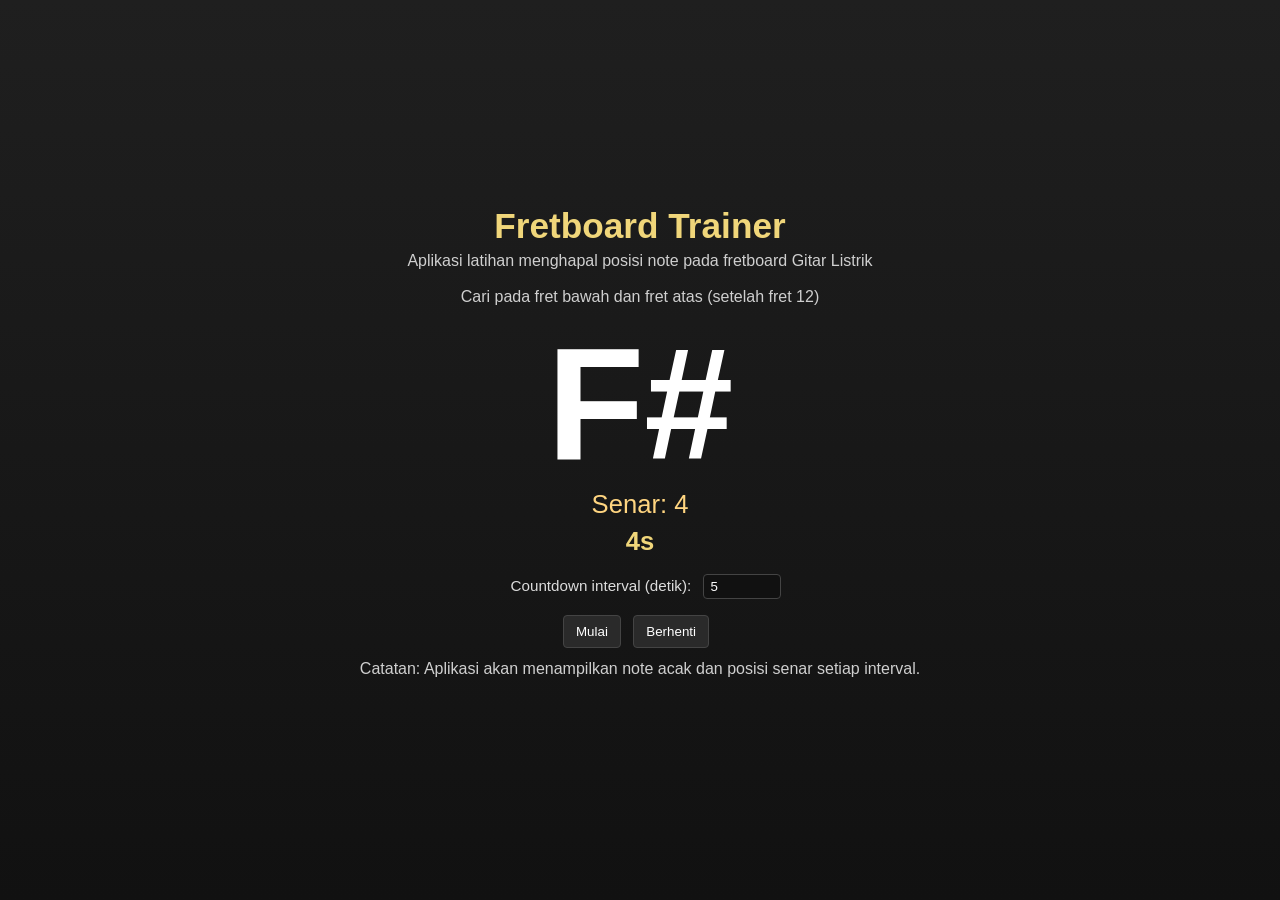
==== index.html @ 25eb0801 "Add files via upload" ====
<!DOCTYPE html>
<html lang="en">
<head>
<meta charset="UTF-8">
<meta name="viewport" content="width=device-width, initial-scale=1.0">
<title>Fretboard Trainer — Latihan Menghapal Fretboard</title>
<meta name="description" content="A tool for practicing musicians to randomly generate musical keys for exercises. Perfect for improving proficiency in all 12 keys.">
<meta name="keywords" content="music practice, musical key, random key generator, music exercises, all 12 keys, music training tool, music theory practice">
<link rel="preload" href="/random-key/flat.woff2" as="font" type="font/woff2">
<link rel="stylesheet" href="styles.css">
<link rel="shortcut icon" href="/img/favicon.png?v=4" />
<link rel="canonical" href="https://ro-che.info/random-key">
<meta property="og:title" content="Random Musical Key Generator for Practice">
<meta property="og:description" content="Enhance your music practice with a tool that randomly generates keys. Ideal for musicians looking to master all 12 keys.">
<meta property="og:url" content="https://ro-che.info/random-key">
<meta property="og:type" content="website">
<meta name="twitter:card" content="summary">
<meta name="twitter:title" content="Random Musical Key Generator for Practice">
<meta name="twitter:description" content="Randomly generate musical keys to practice and master all 12 keys. Suitable for musicians of all levels.">
<meta name="twitter:url" content="https://ro-che.info/random-key">
<meta name="author" content="Roman Cheplyaka">
<meta name="robots" content="index, follow">
</head>
<body>
<div class="container">
  <h1 class="title">Fretboard Trainer</h1>
  <p class="subtitle">Aplikasi latihan menghapal posisi note pada fretboard Gitar Listrik</p>
  <p class="subtitle">Cari pada fret bawah dan fret atas (setelah fret 12)</p>

  <div id="display-area">
    <div id="display-note">C</div>
    <div id="display-position">Senar: <span id="string-num">1</span></div>
    <div id="countdown" class="countdown">5s</div>
  </div>

  <div class="controls">
    <p>

      <label class="interval-label">Countdown interval (detik): <input id="interval-input" type="number" min="1" value="5"></label>
    </p>
    <button id="start-btn">Mulai</button>
    <button id="stop-btn">Berhenti</button>
  </div>

  <p class="note">Catatan: Aplikasi akan menampilkan note acak dan posisi senar setiap interval.</p>
</div>
<script src="script.js?v=5"></script>
</body>
</html>
---- styles.css ----
@font-face {
  font-family: 'Nunito';
  font-style: normal;
  font-weight: 700;
  /*font-display: swap;*/
  font-display: block;
  src: url('/random-key/Nunito.woff2') format('woff2');
}
@font-face {
    font-family: 'flat';
    src: url('/random-key/flat.woff2') format('woff2');
    font-weight: bold;
    font-style: normal;
}

body, html {
  height: 100%;
  margin: 0;
  display: flex;
  align-items: center;
  justify-content: center;
  background: linear-gradient(180deg,#1f1f1f 0%, #111 100%);
  font-family: Helvetica, Arial, sans-serif;
  color: #e6e6e6;
}

.container {
  text-align: center;
  color: #f0d67a;
  max-width: 900px;
  padding: 24px;
}

.title {
  font-size: 2.2rem;
  margin: 0 0 6px 0;
}
.subtitle { color: #cfcfcf; margin: 0 0 18px 0; }

#display-area { margin: 12px 0 18px 0; }

#display-note {
  font-family: 'Nunito', sans-serif;
  font-size: 10rem;
  font-weight: 800;
  line-height: 1;
  color: #fff;
}

#display-position { font-size: 1.6rem; color: #ffd580; margin-top: 6px; }

.countdown {
  font-size: 1.6rem;
  font-weight: 700;
  margin-top: 8px;
  color: #f0d67a;
}

.controls { margin-top: 14px; }
.controls button { background:#2a2a2a; color:#fff; border:1px solid #444; padding:8px 12px; margin-right:8px; cursor:pointer; border-radius:4px; }
.controls button:hover{ background:#333 }
.interval-label { margin-left:12px; font-size:0.95rem; color:#dcdcdc }
.interval-label input{ width:64px; margin-left:8px; padding:4px 6px; border-radius:4px; border:1px solid #444; background:#111; color:#fff }

.note { margin-top:12px; color:#cfcfcf }

/* Responsive tweaks */
@media (max-width:600px){
  #display-note{ font-size:4rem }
  #display-position{ font-size:1.2rem }
}
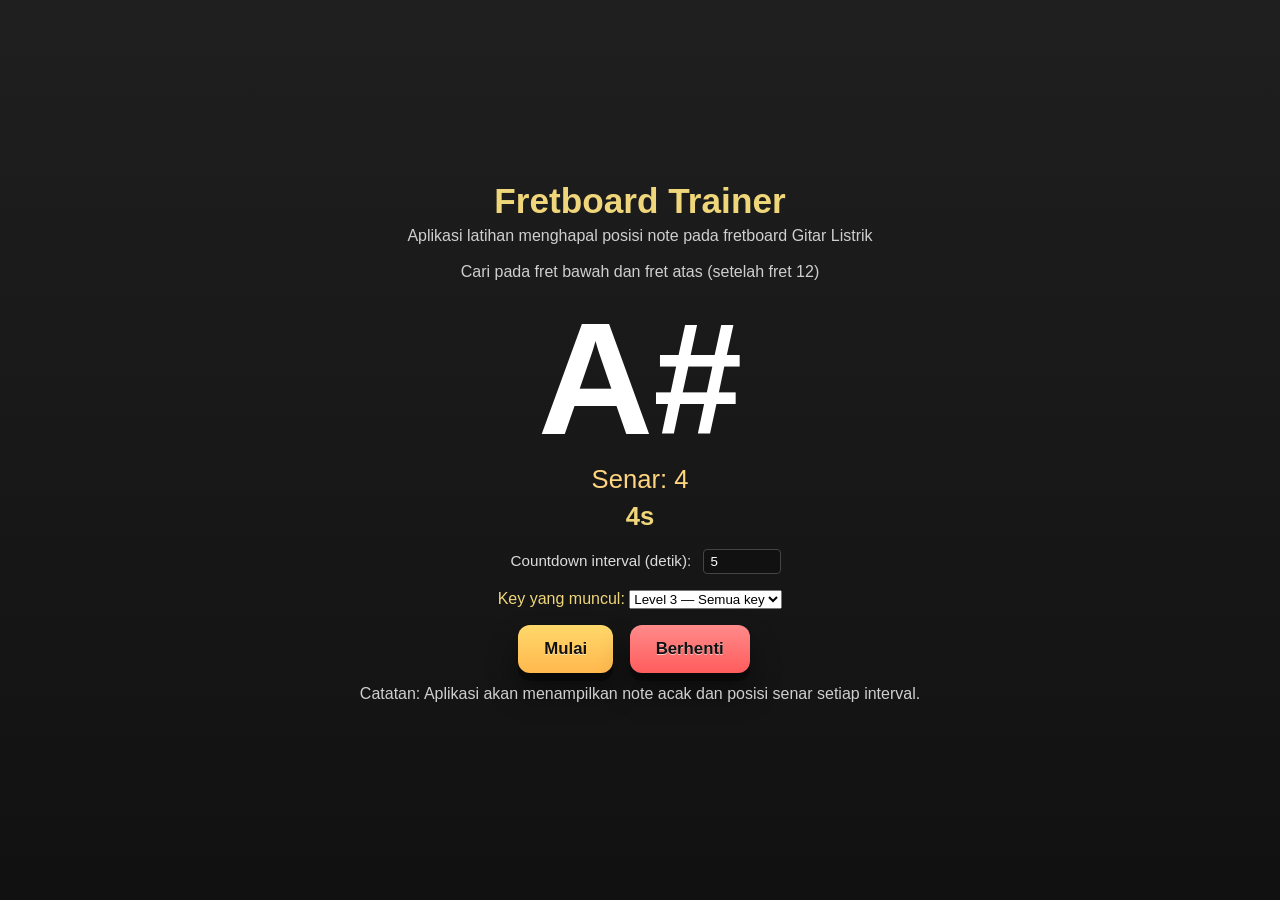
==== commit 188e0a7d: "Tambah Suara dan Level" ====
--- a/index.html
+++ b/index.html
@@ -38,12 +38,24 @@
 
       <label class="interval-label">Countdown interval (detik): <input id="interval-input" type="number" min="1" value="5"></label>
     </p>
+    <p>
+      <label class="level-label">Key yang muncul:
+        <select id="level-select">
+          <option value="1">Level 1 — A, B, C, D</option>
+          <option value="2">Level 2 — E, F, G</option>
+          <option value="3" selected>Level 3 — Semua key</option>
+        </select>
+      </label>
+    </p>
     <button id="start-btn">Mulai</button>
     <button id="stop-btn">Berhenti</button>
   </div>
 
   <p class="note">Catatan: Aplikasi akan menampilkan note acak dan posisi senar setiap interval.</p>
 </div>
-<script src="script.js?v=5"></script>
+  <!-- Preload bell sound for key changes -->
+  <audio id="bell-audio" src="bell.mp3" preload="auto"></audio>
+  <script src="script.js?v=5"></script>
 </body>
 </html>
+
--- a/styles.css
+++ b/styles.css
@@ -56,6 +56,43 @@
   color: #f0d67a;
 }
 
+/* Bigger, 3D-style primary buttons */
+#start-btn, #stop-btn {
+  font-size: 1.05rem;
+  font-weight: 700;
+  padding: 14px 26px;
+  margin-right: 12px;
+  border-radius: 12px;
+  border: none;
+  cursor: pointer;
+  color: #111;
+  text-shadow: 0 1px 0 rgba(255,255,255,0.6);
+  box-shadow: 0 8px 0 rgba(0,0,0,0.35), 0 18px 30px rgba(0,0,0,0.45);
+  transition: transform 0.08s linear, box-shadow 0.08s linear;
+}
+
+/* Start button (warm yellow/orange) */
+#start-btn {
+  background: linear-gradient(180deg, #ffd86b 0%, #ffb84d 100%);
+}
+
+/* Stop button (soft red) */
+#stop-btn {
+  background: linear-gradient(180deg, #ff8b8b 0%, #ff5c5c 100%);
+}
+
+/* Hover lifts slightly */
+#start-btn:hover, #stop-btn:hover {
+  transform: translateY(-3px);
+  box-shadow: 0 12px 0 rgba(0,0,0,0.35), 0 24px 36px rgba(0,0,0,0.45);
+}
+
+/* Active (pressed) state */
+#start-btn:active, #stop-btn:active {
+  transform: translateY(6px);
+  box-shadow: 0 2px 0 rgba(0,0,0,0.35), 0 8px 14px rgba(0,0,0,0.4);
+}
+
 .controls { margin-top: 14px; }
 .controls button { background:#2a2a2a; color:#fff; border:1px solid #444; padding:8px 12px; margin-right:8px; cursor:pointer; border-radius:4px; }
 .controls button:hover{ background:#333 }
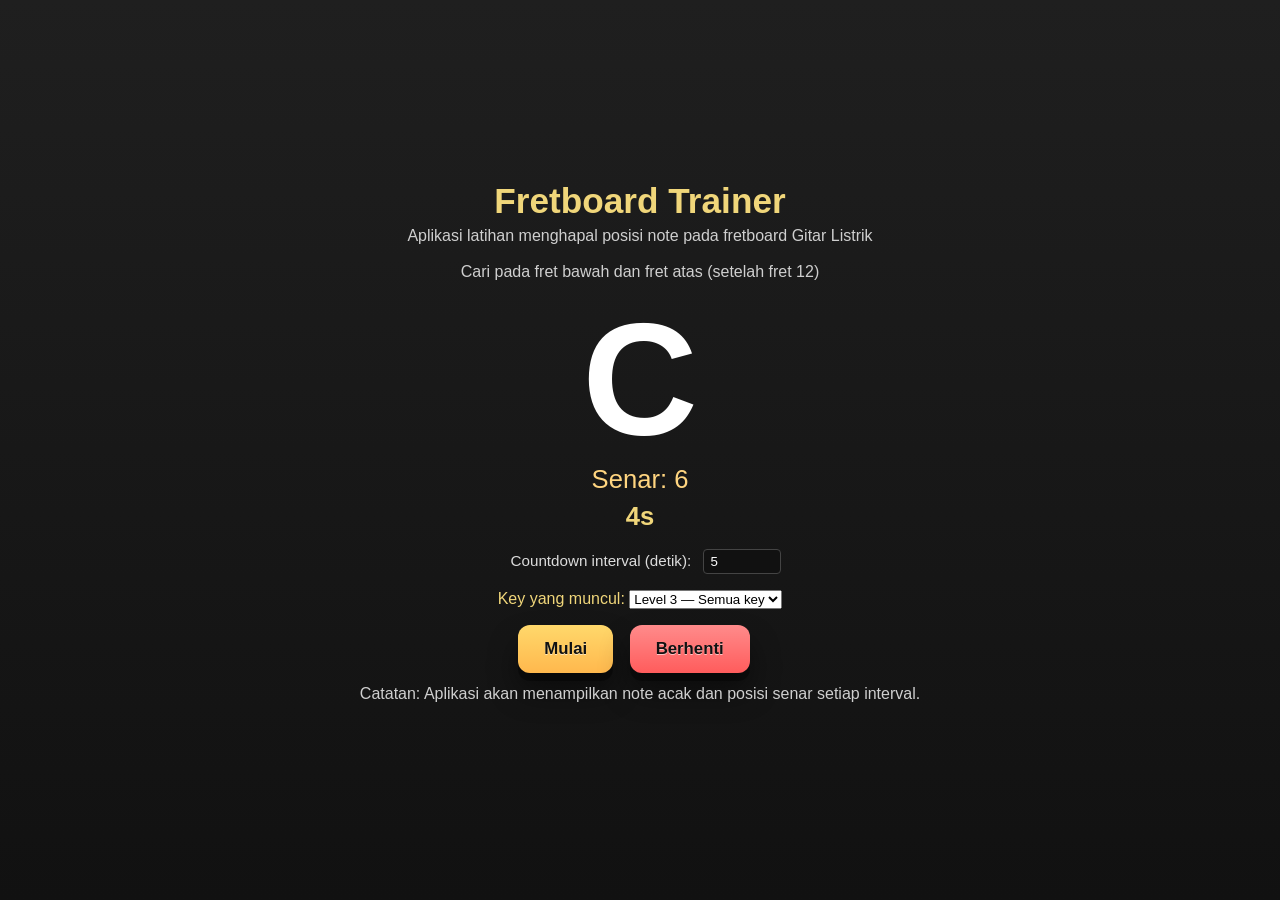
==== commit 00e94026: "Add files via upload" ====
--- a/index.html
+++ b/index.html
@@ -9,15 +9,12 @@
 <link rel="preload" href="/random-key/flat.woff2" as="font" type="font/woff2">
 <link rel="stylesheet" href="styles.css">
 <link rel="shortcut icon" href="/img/favicon.png?v=4" />
-<link rel="canonical" href="https://ro-che.info/random-key">
 <meta property="og:title" content="Random Musical Key Generator for Practice">
 <meta property="og:description" content="Enhance your music practice with a tool that randomly generates keys. Ideal for musicians looking to master all 12 keys.">
-<meta property="og:url" content="https://ro-che.info/random-key">
 <meta property="og:type" content="website">
 <meta name="twitter:card" content="summary">
 <meta name="twitter:title" content="Random Musical Key Generator for Practice">
 <meta name="twitter:description" content="Randomly generate musical keys to practice and master all 12 keys. Suitable for musicians of all levels.">
-<meta name="twitter:url" content="https://ro-che.info/random-key">
 <meta name="author" content="Roman Cheplyaka">
 <meta name="robots" content="index, follow">
 </head>
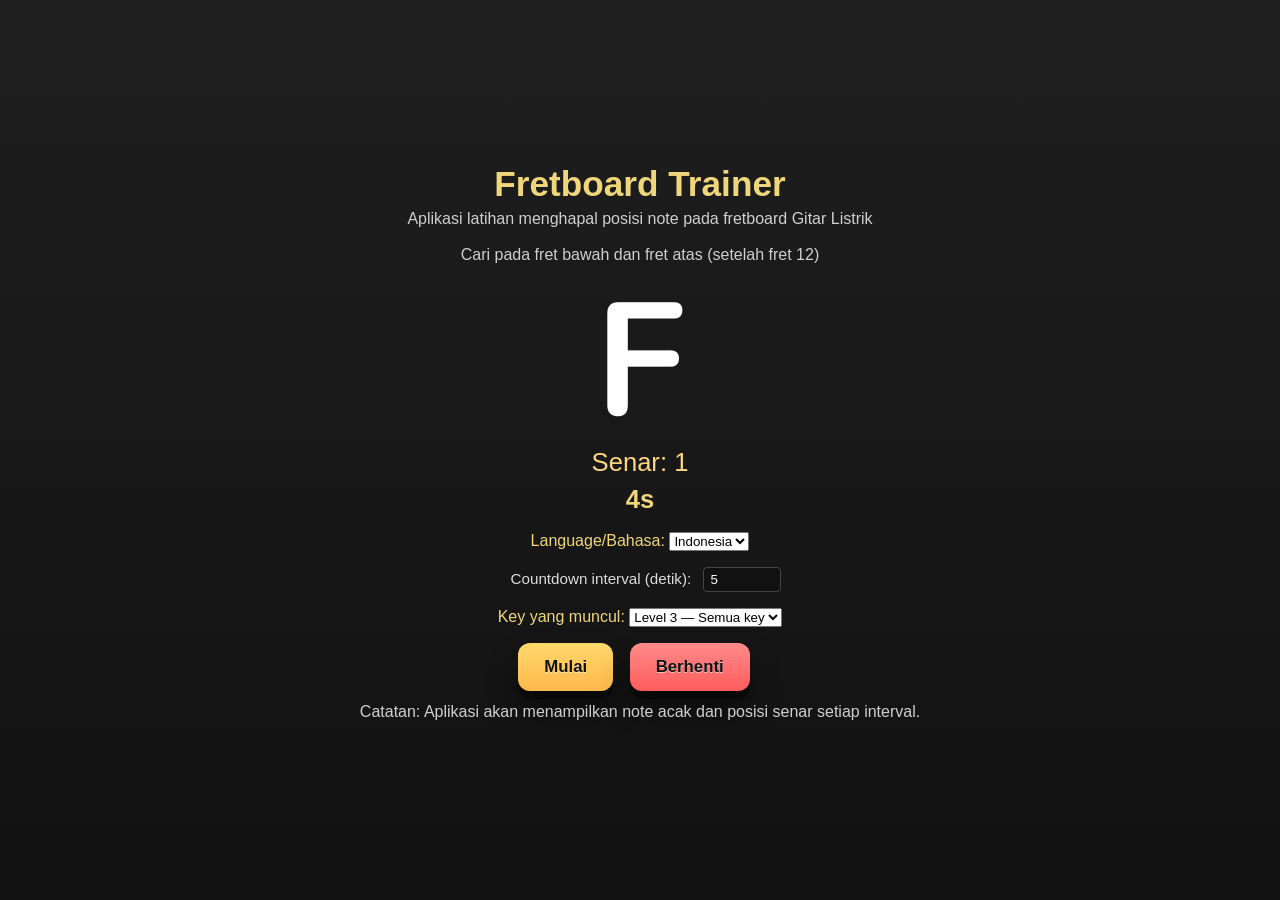
==== commit 10f2d390: "Add English Version" ====
--- a/index.html
+++ b/index.html
@@ -21,22 +21,30 @@
 <body>
 <div class="container">
   <h1 class="title">Fretboard Trainer</h1>
-  <p class="subtitle">Aplikasi latihan menghapal posisi note pada fretboard Gitar Listrik</p>
-  <p class="subtitle">Cari pada fret bawah dan fret atas (setelah fret 12)</p>
+  <p id="subtitle" class="subtitle">Aplikasi latihan menghapal posisi note pada fretboard Gitar Listrik</p>
+  <p id="subtitle2" class="subtitle">Cari pada fret bawah dan fret atas (setelah fret 12)</p>
 
   <div id="display-area">
     <div id="display-note">C</div>
-    <div id="display-position">Senar: <span id="string-num">1</span></div>
+    <div id="display-position"><span id="display-position-label">Senar:</span> <span id="string-num">1</span></div>
     <div id="countdown" class="countdown">5s</div>
   </div>
 
   <div class="controls">
     <p>
-
-      <label class="interval-label">Countdown interval (detik): <input id="interval-input" type="number" min="1" value="5"></label>
+      <label class="lang-label">Language/Bahasa:
+        <select id="lang-select">
+          <option value="id" selected>Indonesia</option>
+          <option value="en">English</option>
+        </select>
+      </label>
     </p>
     <p>
-      <label class="level-label">Key yang muncul:
+
+      <label id="interval-label" class="interval-label">Countdown interval (detik): <input id="interval-input" type="number" min="1" value="5"></label>
+    </p>
+    <p>
+      <label id="level-label" class="level-label">Key yang muncul:
         <select id="level-select">
           <option value="1">Level 1 — A, B, C, D</option>
           <option value="2">Level 2 — E, F, G</option>
@@ -48,7 +56,7 @@
     <button id="stop-btn">Berhenti</button>
   </div>
 
-  <p class="note">Catatan: Aplikasi akan menampilkan note acak dan posisi senar setiap interval.</p>
+  <p id="note-text" class="note">Catatan: Aplikasi akan menampilkan note acak dan posisi senar setiap interval.</p>
 </div>
   <!-- Preload bell sound for key changes -->
   <audio id="bell-audio" src="bell.mp3" preload="auto"></audio>
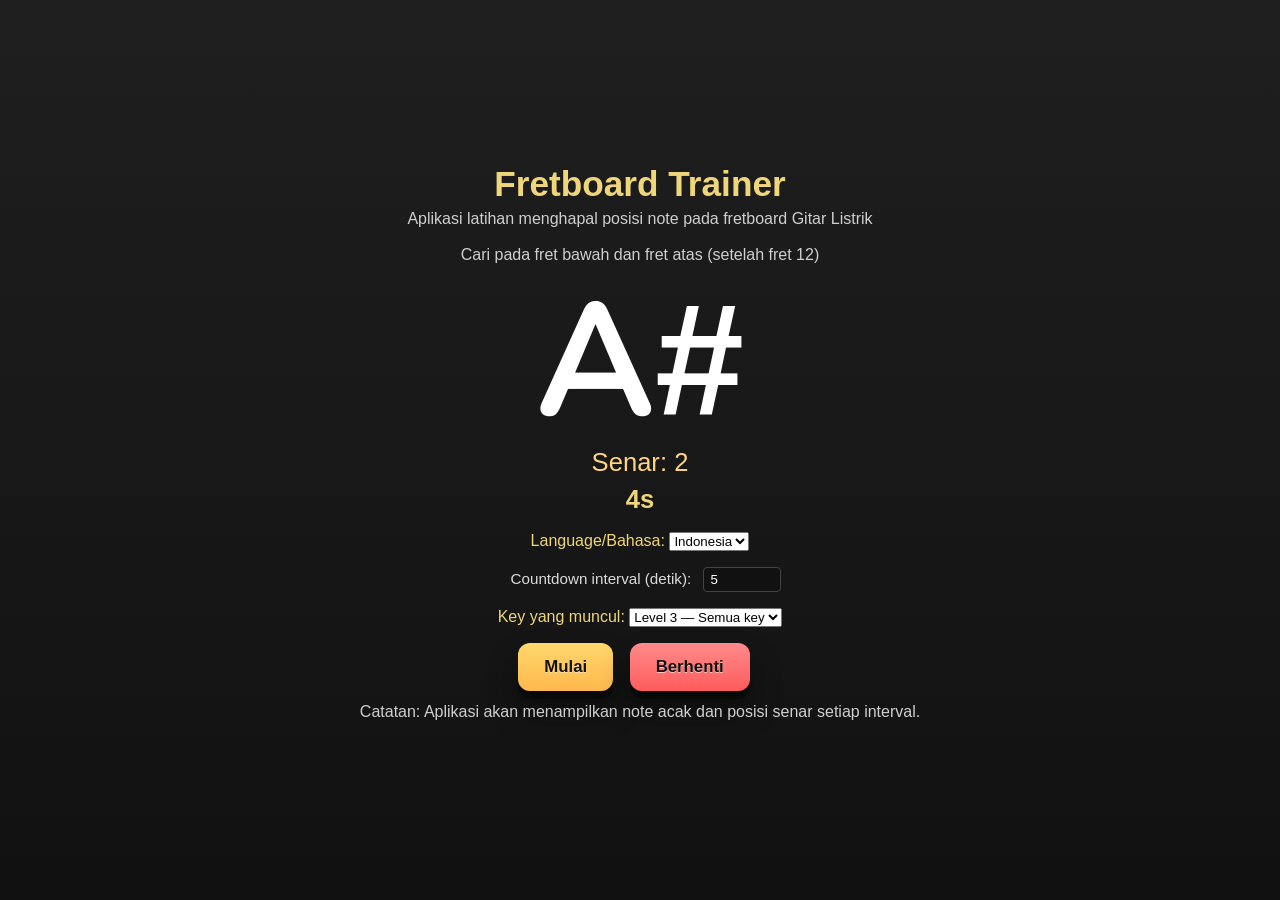
==== commit 0a4bd189: "Refactor index.html and update script version Updated the script version and modified the HTML struc" ====
--- a/index.html
+++ b/index.html
@@ -60,7 +60,8 @@
 </div>
   <!-- Preload bell sound for key changes -->
   <audio id="bell-audio" src="bell.mp3" preload="auto"></audio>
-  <script src="script.js?v=5"></script>
+  <script src="script.js?v=6"></script>
 </body>
 </html>
 
+
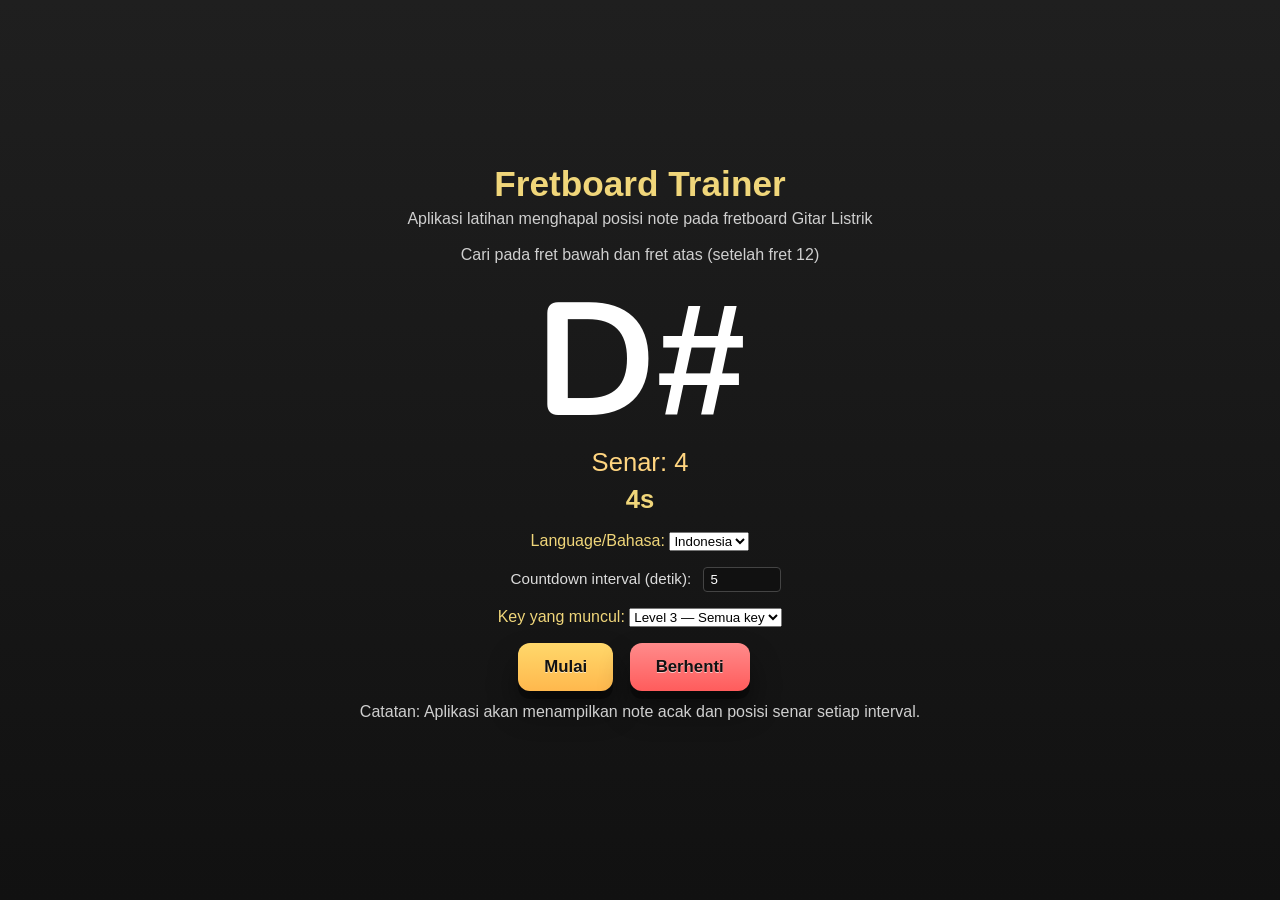
==== commit f0d95c06: "Update index.html" ====
--- a/index.html
+++ b/index.html
@@ -60,8 +60,9 @@
 </div>
   <!-- Preload bell sound for key changes -->
   <audio id="bell-audio" src="bell.mp3" preload="auto"></audio>
-  <script src="script.js?v=6"></script>
+  <script src="script.js?v=7"></script>
 </body>
 </html>
 
 
+
